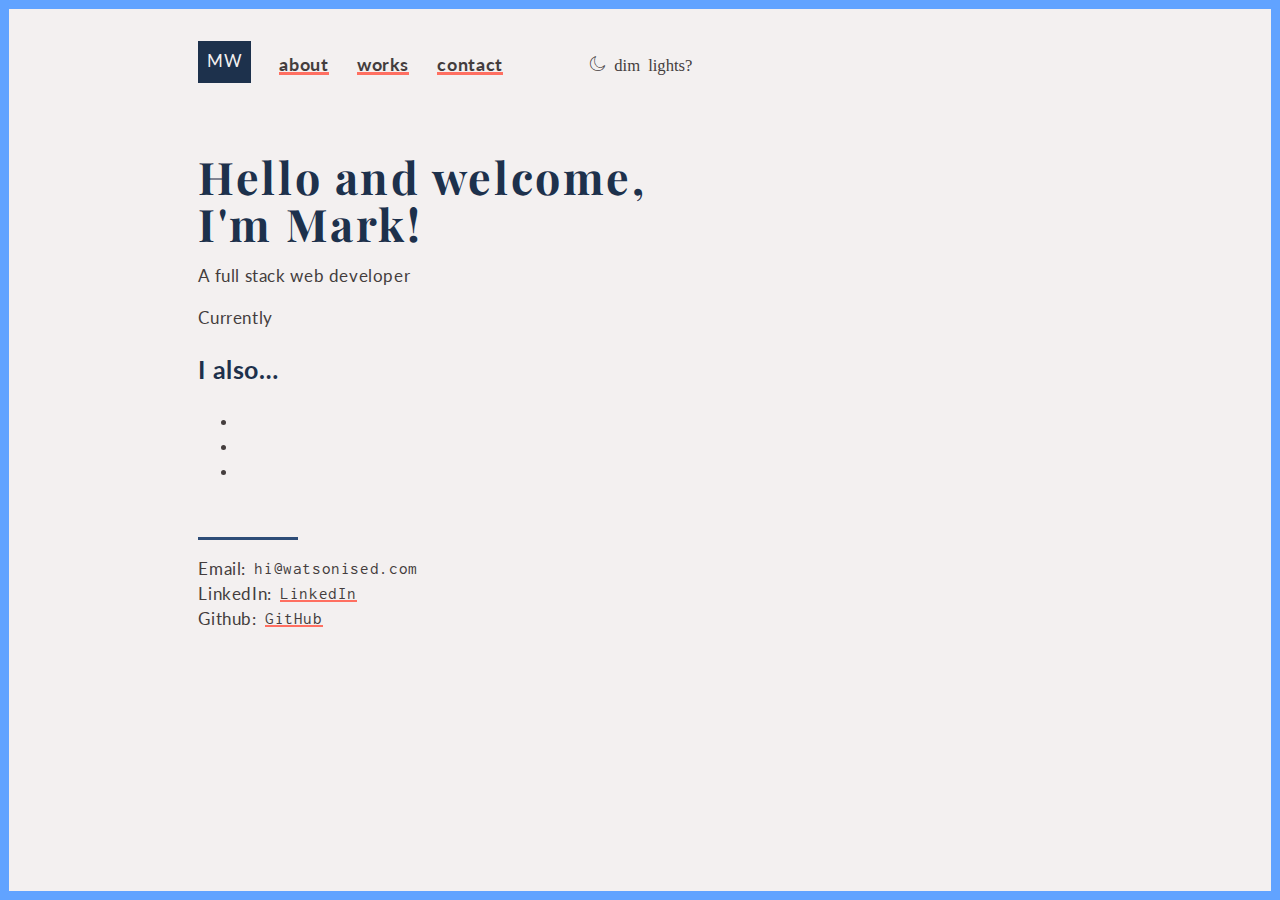
==== index.html @ 52a0a373 "The codebase files for this project, has the framework of what I want to do but there is a lot of wo" ====
<!DOCTYPE html>
<html class="no-js" lang="en-US">
  <head>
    <meta charset="UTF-8" />
    <meta name="viewport" content="width=device-width, initial-scale=1.0" />
    <meta http-equiv="X-UA-Compatible" content="IE=edge">

    <title>Mark Watson | Full Stack Developer | Sydney Australia</title>

    <link rel="preconnect" href="https://fonts.googleapis.com">
    <link rel="preconnect" href="https://fonts.gstatic.com" crossorigin>
    <link href="https://fonts.googleapis.com/css2?family=Inconsolata:wght@700&family=Lato:wght@400;700&family=Playfair+Display:wght@700&display=swap" rel="stylesheet">

    <link rel="stylesheet" type="text/css" media="screen" href="./css/style.css?ver=1.2" />
  </head>

  <body class="l-body">
    <div class="l-wrapper">
      <header class="b-site-header">
        <span class="b-site-logo">MW</span>
        <nav class="b-site-nav">
          <a class="b-site-nav__link" href="./index.html">About</a>
          <a class="b-site-nav__link" href="./works.html">Works</a>
          <a class="b-site-nav__link" href="./contact.html">Contact</a>

          <button class="b-site--theme-control b-icon icon-sun" id="theme-control">
            <span class="b-site--theme-text">dim lights?</span>
          </button>
          
        </nav>
      </header>
      
      <main role="main" class="l-main b-page">
    
        <section class="b-intro">
          <h1 class="b-intro__greeting">Hello and welcome,<br /> I&#39;m Mark!</h1>
          <p>A full stack web developer </p>
          <p>Currently </p>
    
          <h2 id="i-m-also">I also…</h2>
    
          <ul>
          <li> </li>
          <li> </li>
          <li> </li>
          </ul>
            
        </section>
      </main>

      <footer class="b-site-footer" id="contact">
    
        <dl class="b-social">
          <div class="b-social__container">
            <dt class="b-social__type">Email:</dt>
            <dd class="b-social__handle">hi@watsonised.com</dd>
          </div>
          <div class="b-social__container">
            <dt class="b-social__type">LinkedIn:</dt>
            <dd class="b-social__handle"><a href="https://www.linkedin.com/in/mark-watsonised/">LinkedIn</a></dd>
          </div>
          <div class="b-social__container">
            <dt class="b-social__type">Github:</dt>
            <dd class="b-social__handle"><a href="https://github.com/Mark33Mark">GitHub</a></dd>
          </div>
        </dl>
      </footer>
    </div>
    
  </body>
  <script type="text/javascript" src="./js/main.js?ver=1.1"></script>
  
</html>
---- css/style.css ----
@import url("icomoon/iconfonts.css");

:root {
  --bg: #f3f0f0;
  --brand-color: #ff6f61;
  --brand-complement: #2d4c77;
  --header-color: #1d314c;
  --body-color: #443d3d;
  --link-color: #ff6f61;
  --link-hover: #61a3ff;
  --link-teal: #2e747a;
  --link-teal-hover: var(--brand-complement);
  --code-bg: #e5dfde;
  --code-color: #2e747a;
}

.t-dark {
  --bg: #211e1e;
  --header-color: #dad0cf;
  --body-color: #cdc0bf;
  --link-hover: #57dbe6;
  --link-teal: #4dc0cb;
  --link-teal-hover: #61a3ff;
  --code-bg: #cdc0bf;
  --code-color: var(--brand-complement);
}

/* ===================================================================================
   == sanitize.css v7.0.3 | CC0 License | github.com/csstools/sanitize.css =========== 
   =================================================================================== */

/**
 * 1. Add border box sizing in all browsers (opinionated).
 * 2. Backgrounds do not repeat by default (opinionated).
 */

*,
::before,
::after {
  box-sizing: border-box; /* 1 */
  background-repeat: no-repeat; /* 2 */
}

/**
 * 1. Add text decoration inheritance in all browsers (opinionated).
 * 2. Add vertical alignment inheritance in all browsers (opinionated).
 */

::before,
::after {
  text-decoration: inherit; /* 1 */
  vertical-align: inherit; /* 2 */
}

/**
 * 1. Use the default cursor in all browsers (opinionated).
 * 2. Change the line height in all browsers (opinionated).
 * 3. Breaks words to prevent overflow in all browsers (opinionated).
 * 4. Use a 4-space tab width in all browsers (opinionated).
 * 5. Remove the grey highlight on links in iOS (opinionated).
 * 6. Prevent adjustments of font size after orientation changes in iOS.
 */

:where(:root) {
  cursor: default; /* 1 */
  line-height: 1.5; /* 2 */
  overflow-wrap: break-word; /* 3 */
  -moz-tab-size: 4; /* 4 */
  tab-size: 4; /* 4 */
  -webkit-tap-highlight-color: transparent; /* 5 */
  -webkit-text-size-adjust: 100%; /* 6 */
  text-size-adjust: 100%; /* 6 */
}

/* Sections
 * ========================================================================== */

/**
 * Remove the margin in all browsers (opinionated).
 */

:where(body) {
  margin: 0;
}

/**
 * Correct the font size and margin on `h1` elements within `section` and
 * `article` contexts in Chrome, Edge, Firefox, and Safari.
 */

:where(h1) {
  font-size: 2em;
  margin: 0.67em 0;
}

/* Grouping content
 * ========================================================================== */

/**
 * Remove the margin on nested lists in Chrome, Edge, and Safari.
 */

:where(dl, ol, ul) :where(dl, ol, ul) {
  margin: 0;
}

/**
 * 1. Correct the inheritance of border color in Firefox.
 * 2. Add the correct box sizing in Firefox.
 */

:where(hr) {
  color: inherit; /* 1 */
  height: 0; /* 2 */
}

/**
 * Remove the list style on navigation lists in all browsers (opinionated).
 */

:where(nav) :where(ol, ul) {
  list-style-type: none;
  padding: 0;
}

/**
 * Prevent VoiceOver from ignoring list semantics in Safari (opinionated).
 */

:where(nav li)::before {
  content: "\200B";
  float: left;
}

/**
 * 1. Correct the inheritance and scaling of font size in all browsers.
 * 2. Correct the odd `em` font sizing in all browsers.
 * 3. Prevent overflow of the container in all browsers (opinionated).
 */

:where(pre) {
  font-family: monospace, monospace; /* 1 */
  font-size: 1em; /* 2 */
  overflow: auto; /* 3 */
}

/* Text-level semantics
 * ========================================================================== */

/**
 * Add the correct text decoration in Safari.
 */

:where(abbr[title]) {
  text-decoration: underline;
  text-decoration: underline dotted;
}

/**
 * Add the correct font weight in Chrome, Edge, and Safari.
 */

:where(b, strong) {
  font-weight: bolder;
}

/**
 * 1. Correct the inheritance and scaling of font size in all browsers.
 * 2. Correct the odd `em` font sizing in all browsers.
 */

:where(code, kbd, samp) {
  font-family: monospace, monospace; /* 1 */
  font-size: 1em; /* 2 */
}

/**
 * Add the correct font size in all browsers.
 */

:where(small) {
  font-size: 80%;
}

/* Embedded content
 * ========================================================================== */

/*
 * Change the alignment on media elements in all browsers (opinionated).
 */

:where(audio, canvas, iframe, img, svg, video) {
  vertical-align: middle;
}

/**
 * Remove the border on iframes in all browsers (opinionated).
 */

:where(iframe) {
  border-style: none;
}

/**
 * Change the fill color to match the text color in all browsers (opinionated).
 */

:where(svg:not([fill])) {
  fill: currentColor;
}

/* Tabular data
 * ========================================================================== */

/**
 * 1. Collapse border spacing in all browsers (opinionated).
 * 2. Correct table border color in Chrome, Edge, and Safari.
 * 3. Remove text indentation from table contents in Chrome, Edge, and Safari.
 */

:where(table) {
  border-collapse: collapse; /* 1 */
  border-color: currentColor; /* 2 */
  text-indent: 0; /* 3 */
}

/* Forms
 * ========================================================================== */

/**
 * Remove the margin on controls in Safari.
 */

:where(button, input, select) {
  margin: 0;
}

/**
 * Correct the inability to style buttons in iOS and Safari.
 */

:where(button, [type="button" i], [type="reset" i], [type="submit" i]) {
  -webkit-appearance: button;
}

/**
 * Change the inconsistent appearance in all browsers (opinionated).
 */

:where(fieldset) {
  border: 1px solid #a0a0a0;
}

/**
 * Add the correct vertical alignment in Chrome, Edge, and Firefox.
 */

:where(progress) {
  vertical-align: baseline;
}

/**
 * 1. Remove the margin in Firefox and Safari.
 * 3. Change the resize direction in all browsers (opinionated).
 */

:where(textarea) {
  margin: 0; /* 1 */
  resize: vertical; /* 3 */
}

/**
 * 1. Correct the odd appearance in Chrome, Edge, and Safari.
 * 2. Correct the outline style in Safari.
 */

:where([type="search" i]) {
  -webkit-appearance: textfield; /* 1 */
  outline-offset: -2px; /* 2 */
}

/**
 * Correct the cursor style of increment and decrement buttons in Safari.
 */

::-webkit-inner-spin-button,
::-webkit-outer-spin-button {
  height: auto;
}

/**
 * Correct the text style of placeholders in Chrome, Edge, and Safari.
 */

::-webkit-input-placeholder {
  color: inherit;
  opacity: 0.54;
}

/**
 * Remove the inner padding in Chrome, Edge, and Safari on macOS.
 */

::-webkit-search-decoration {
  -webkit-appearance: none;
}

/**
 * 1. Correct the inability to style upload buttons in iOS and Safari.
 * 2. Change font properties to `inherit` in Safari.
 */

::-webkit-file-upload-button {
  -webkit-appearance: button; /* 1 */
  font: inherit; /* 2 */
}

/* Interactive
 * ========================================================================== */

/*
 * Add the correct styles in Safari.
 */

:where(dialog) {
  background-color: white;
  border: solid;
  color: black;
  height: -moz-fit-content;
  height: fit-content;
  left: 0;
  margin: auto;
  padding: 1em;
  position: absolute;
  right: 0;
  width: -moz-fit-content;
  width: fit-content;
}

:where(dialog:not([open])) {
  display: none;
}

/*
 * Add the correct display in Safari.
 */

:where(details > summary:first-of-type) {
  display: list-item;
}

/* Accessibility
 * ========================================================================== */

/**
 * Change the cursor on busy elements in all browsers (opinionated).
 */

:where([aria-busy="true" i]) {
  cursor: progress;
}

/*
 * Change the cursor on disabled, not-editable, or otherwise
 * inoperable elements in all browsers (opinionated).
 */

:where([aria-disabled="true" i], [disabled]) {
  cursor: not-allowed;
}

/*
 * Change the display on visually hidden accessible elements
 * in all browsers (opinionated).
 */

:where([aria-hidden="false" i][hidden]) {
  display: initial;
}

:where([aria-hidden="false" i][hidden]:not(:focus)) {
  clip: rect(0, 0, 0, 0);
  position: absolute;
}


/* =================================================================================== */

@media (min-width: 720px) {
  html {
    font-size: 1em;
  }

}

body {
  font-family: 'Lato', sans-serif;
  font-size: 1.3em;
  letter-spacing: 0.037em;
  color: var(--body-color);
}

h1 {
  font-family: 'Playfair Display', serif;
}

h2 {
  font-family:'Lato', sans-serif;
}

h1,
h2 {
  color: var(--header-color);
}

strong {
  font-weight: 700;
}

code {
  padding: 0.1em 0.25em;
  border-radius: 5px;
  background-color: var(--code-bg);
  color: var(--code-color);
}

a {
  text-decoration: none;
  background-image: linear-gradient(#faf9f8 50%, #ff6f61 50%);
  background-image: linear-gradient(var(--bg) 50%, var(--link-color) 50%);
  background-repeat: repeat-x;
  background-position: right bottom -0.8px;
  background-size: 25% 25%;
  color: inherit;
  position: relative;
}

a:before {
  content: "";
  display: block;
  width: 100%;
  height: 4px;
  background-color: var(--link-hover);
  position: absolute;
  left: 0;
  bottom: -0.5px;
  transform-origin: left;
  transform: scale(0);
  transition: transform 0.2s linear;
}

a:hover:before,
a:focus:before {
  transform: scale(1);
}

main a,
footer a {
  background-position: right bottom -0.85px;
}

dd a {
  background-position: 0 1.05rem;
}

.link-teal {
  background-image: linear-gradient(#faf9f8 50%, #40a0a9 50%);
  background-image: linear-gradient(var(--bg) 50%, var(--link-teal) 50%);
  color: var(--link-teal);
  font-weight: 700;
}

.link-teal:before {
  background-color: var(--link-teal-hover);
}

.l-body {
  height: 100%;
  min-height: 100vh;
  border: 0.75rem solid var(--link-hover);
  position: relative;
}

.l-wrapper {
  margin: 2.5rem auto 7rem;
  width: 85%;
}

@media (min-width: 514px) {
  .l-wrapper {
    margin: 2.5rem auto;
  }

}

@media (min-width: 1024px) {
  .l-wrapper {
    width: 70%;
  }

}

.l-main {
  margin: 10% 0;
  max-width: 1024px;
}

@media (min-width: 720px) {
  .l-main {
    margin: 8% 0 6%;
  }

}

.l-grid {
  display: grid;
}

.l-grid--two {
  grid-template-columns: repeat(auto-fit, minmax(320px, 1fr));
  grid-gap: 3rem;
}

.b-site-header {
  display: flex;
  align-items: flex-end;
}

.b-site-logo {
  display: block;
  background: var(--header-color);
  color: var(--bg);
  padding: 0.5em;
  letter-spacing: 1px;
  margin-right: 1em;
}

.b-site-nav {
  width: 100%;
  position: fixed;
  left: 0;
  bottom: 0;
  padding: 1em;
  background: var(--bg);
  z-index: 1;
  display: flex;
  flex-flow: row nowrap;
  justify-content: space-around;
  box-shadow: 0 -1px 10px 3px rgba(68, 61, 61, 0.3);
}

@media (min-width: 527px) {
  .b-site-nav {
    width: auto;
    position: static;
    display: block;
    margin-left: 0;
    margin-bottom: 0.25em;
    padding: 0;
    background: 0 0;
    box-shadow: none;
  }

}

.b-site-nav__link {
  margin: 0 0.65em;
  text-transform: lowercase;
  font-weight: 700;
  font-size: 1.1em;
}

@media (max-width: 526px) {
  .b-site-nav__link {
    background-image: none;
    color: var(--link-teal);
  }
}

.b-site--theme-control {
  border: none;
  background: 0 0;
  font-size: 1.3rem;
  text-transform: lowercase;
  color: var(--body-color);
  cursor: pointer;
}

.b-site--theme-text {
  display: none;
}

@media (min-width: 526px) {
  .b-site--theme-text {
    display: inline;
  }
}

.b-icon {
  margin-left: 5rem;
  fill: var(--body-color);
}

.b-intro__greeting {
  margin-bottom: 0.35rem;
  font-size: 3.5rem;
  line-height: 1.05;
  letter-spacing: 0.2rem;
}

.b-work__header {
  line-height: 1.05;
}

.b-work__title {
  margin: 0.67em 0 0.1em;
  font-family: 'Playfair Display', serif;
  font-size: 2.75em;
  letter-spacing: 0.01em;
}

@media (min-width: 527px) {
  .b-work__title {
    font-size: 3em;
  }

}

.b-work__footer {
  text-align: right;
}

.b-form {
  width: 90%;
  margin-bottom: 3rem;
  text-align: right;
}

.b-field {
  margin-bottom: 1em;
  text-align: left;
}

.b-field__label {
  display: block;
  margin-bottom: 0.25em;
  color: var(--link-teal);
  font-weight: 700;
}

.b-field__input {
  width: 100%;
  padding: 0.25rem 0.5rem;
  font-size: 1.2rem;
  background: var(--code-bg);
  color: #443d3d;
  border: none;
  border-bottom: 1px solid var(--link-teal);
  transition: all 0.2s ease-in;
}

.b-field__input:focus {
  background: var(--bg);
  border: 1px solid var(--brand-color);
  color: var(--body-color);
}

.b-form__submit {
  padding: 0.35em 0.75em;
  border: none;
  background-color: var(--link-teal);
  color: var(--bg);
}

.b-site-footer:before {
  content: "";
  display: block;
  width: 100px;
  height: 3px;
  background-color: var(--brand-complement);
}

.b-social__container {
  display: flex;
}

.b-social__type {
  margin-right: 0.5em;
}

.b-social__handle {
  margin: 0;
  font-family: 'Inconsolata', monospace;
}

.b-tags-list {
  list-style-type: none;
  padding: 0;
  margin-top: 0;
  color: var(--brand-color);
  font-family: 'Inconsolata', monospace;
}

.b-tag {
  display: inline-block;
  margin-right: 0.25em;
}

.b-tag:before {
  content: "#";
}

.b-page__title {
  margin: 1.25em 0 1em;
  font-family: 'Lato', sans-serif;
  font-size: 1.2em;
  font-weight: 400;
  text-transform: uppercase;
  letter-spacing: 0.073em;
  line-height: 1.05;
  opacity: 0.75;
}

html {
  font-size: 0.8em;
}

body {
  background-color: var(--bg);
  transition: all 0.8s ease-out;
}

textarea {
  font-family: 'Lato', sans-serif;
}

/* --------------------------------------------------------------- 
 * loader animation - (_layout.scss)
 * --------------------------------------------------------------- */
 .submit-loader {
	margin: 1.2rem auto 3rem;
	width: 70px;
	text-align: center;
	-webkit-transform: translateX(0.45rem);
	-ms-transform: translateX(0.45rem);
	transform: translateX(0.45rem);
}

.submit-loader > div {
	width: .6rem;
	height: .6rem;
	background-color: #FFFFFF;
	border-radius: 100%;
	display: inline-block;
	margin-right: .9rem;
	-webkit-animation: sk-bouncedelay 1.4s infinite ease-in-out both;
	animation: sk-bouncedelay 1.4s infinite ease-in-out both;
}

.submit-loader .bounce1 {
	-webkit-animation-delay: -0.32s;
	animation-delay: -0.32s;
}

.submit-loader .bounce2 {
	-webkit-animation-delay: -0.16s;
	animation-delay: -0.16s;
}

@-webkit-keyframes sk-bouncedelay {
	0%,
	80%,
	100% {
		-webkit-transform: scale(0);
		-ms-transform: scale(0);
		transform: scale(0);
	}

	40% {
		-webkit-transform: scale(1);
		-ms-transform: scale(1);
		transform: scale(1);
	}

}

@keyframes sk-bouncedelay {
	0%,
	80%,
	100% {
		-webkit-transform: scale(0);
		-ms-transform: scale(0);
		transform: scale(0);
	}

	40% {
		-webkit-transform: scale(1);
		-ms-transform: scale(1);
		transform: scale(1);
	}

}
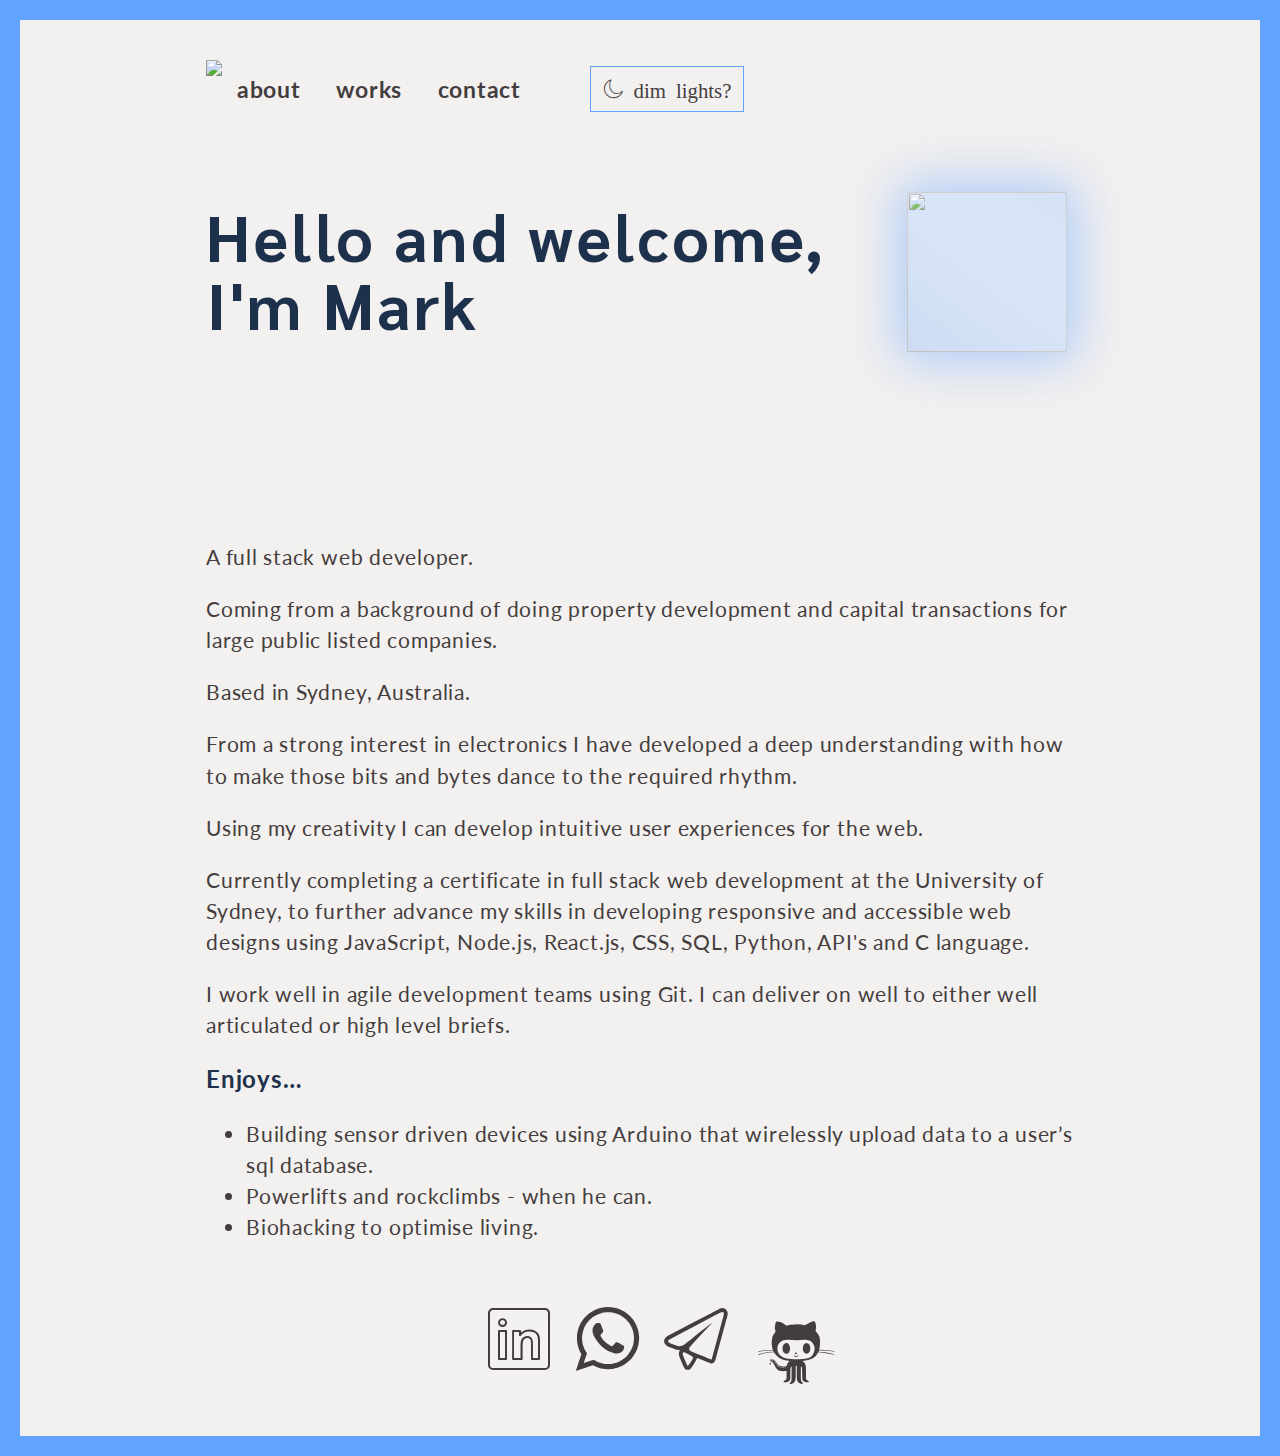
==== commit 47101dcf: "Merge pull request #8 from Mark33Mark/test-1st" ====
--- a/index.html
+++ b/index.html
@@ -3,21 +3,51 @@
   <head>
     <meta charset="UTF-8" />
     <meta name="viewport" content="width=device-width, initial-scale=1.0" />
-    <meta http-equiv="X-UA-Compatible" content="IE=edge">
+    <meta http-equiv="X-UA-Compatible" content="IE=edge" />
 
     <title>Mark Watson | Full Stack Developer | Sydney Australia</title>
 
-    <link rel="preconnect" href="https://fonts.googleapis.com">
-    <link rel="preconnect" href="https://fonts.gstatic.com" crossorigin>
-    <link href="https://fonts.googleapis.com/css2?family=Inconsolata:wght@700&family=Lato:wght@400;700&family=Playfair+Display:wght@700&display=swap" rel="stylesheet">
+    <!--- basic page needs and meta to boost SEO
+    ================================================== -->
+    <meta charset="utf-8">
+		<title>Mark Watson | Watsonised | developer</title>
+		<meta name="description" content="Mark Watson - developer and creator in the digital realm - web and devices" />  
+		<meta name="author" content="Mark Watson" />
+		<meta name="KEYWORDS" content="front end web developer, front-end web developer, full stack developer, 
+                                    social media, graphic design, analysis, database, 
+                                    e-commerce, website, web design, web designer, grahic design  
+                                    ui designer, ux designer, ui, ux, 
+                                    curriculum vitae web developer, resume web developer" />
 
-    <link rel="stylesheet" type="text/css" media="screen" href="./css/style.css?ver=1.2" />
+    <!-- Open Graph data
+    ================================================== -->
+    <meta property="og:title" content="Mark Watson" />
+    <meta property="og:type" content="website" />
+    <meta property="og:image" content="https://www.watsonised.com/content/SVG_MarkWatson.svg" />
+    <meta property="og:image:width" content="150" />
+    <meta property="og:image:height" content="150" />
+    <meta property="og:site_name" content="Mark Watson web developer"/>
+    <meta property="og:description" content="Mark Watson is a creative and talented computer programmer and web developer." />
+
+    <!-- fonts
+    ================================================== -->  
+    <link rel="preconnect" href="https://fonts.googleapis.com" />
+    <link rel="preconnect" href="https://fonts.gstatic.com" crossorigin />
+    <link href="https://fonts.googleapis.com/css2?family=Inconsolata:wght@700&family=Lato:wght@400;700&family=Sarabun:wght@700&display=swap" 
+          rel="stylesheet" />
+
+    <link rel="shortcut icon" href="img/favicon.ico?ver=1.0" type="image/x-icon" />
+
+    <!-- CSS
+    ================================================== -->  
+    <link rel="stylesheet" type="text/css" media="screen" href="./css/style.css?ver=1.3" />
+
   </head>
 
-  <body class="l-body">
+  <body class="l-body"  onmousemove="handleMouseMove(event)" onmouseout="clearCoOrdinates()">
     <div class="l-wrapper">
       <header class="b-site-header">
-        <span class="b-site-logo">MW</span>
+        <a class="b-logo" href="doc/resume_MarkWatson.pdf" target="_blank"><img src="img/Logo.svg" /></a>
         <nav class="b-site-nav">
           <a class="b-site-nav__link" href="./index.html">About</a>
           <a class="b-site-nav__link" href="./works.html">Works</a>
@@ -33,43 +63,74 @@
       <main role="main" class="l-main b-page">
     
         <section class="b-intro">
-          <h1 class="b-intro__greeting">Hello and welcome,<br /> I&#39;m Mark!</h1>
-          <p>A full stack web developer </p>
-          <p>Currently </p>
-    
-          <h2 id="i-m-also">I also…</h2>
+
+          <h1 class="b-intro__greeting">Hello and welcome,<br /> I&#39;m Mark</h1>
+
+          <div class="mouse-movement" >
+            <div class="perspective-container">
+              <div id ="movable" class="card"><img src = "./img/myPortrait.png"></div>
+            </div>
+          </div>
+
+        </section>
+
+        <div id="b-quote-me"></div>
+
+          <p> A full stack web developer.
+          <p> Coming from a background of doing property development and capital transactions for large public listed companies.</p> 
+          <p> Based in Sydney, Australia.</p>
+          <p> From a strong interest in electronics I have developed a deep understanding with how to make those bits and bytes 
+              dance to the required rhythm.</p>
+          <p> Using my creativity I can develop intuitive user experiences for the web.</p>  
+          <p> Currently completing a certificate in full stack web development at the University of Sydney, 
+              to further advance my skills in developing responsive and accessible web designs using JavaScript, 
+              Node.js, React.js, CSS, SQL, Python, API's and C language.</p>
+          <p> I work well in agile development teams using Git.  I can deliver on well to either well articulated or high level briefs. </p>
+            
+          <h2 id="i-m-also">Enjoys…</h2>
     
           <ul>
-          <li> </li>
-          <li> </li>
-          <li> </li>
+            <li>Building sensor driven devices using Arduino that wirelessly upload data to a user’s sql database. </li>
+            <li>Powerlifts and rockclimbs - when he can.</li>
+            <li>Biohacking to optimise living.</li>
           </ul>
             
-        </section>
+
       </main>
 
-      <footer class="b-site-footer" id="contact">
-    
-        <dl class="b-social">
-          <div class="b-social__container">
-            <dt class="b-social__type">Email:</dt>
-            <dd class="b-social__handle">hi@watsonised.com</dd>
-          </div>
-          <div class="b-social__container">
-            <dt class="b-social__type">LinkedIn:</dt>
-            <dd class="b-social__handle"><a href="https://www.linkedin.com/in/mark-watsonised/">LinkedIn</a></dd>
-          </div>
-          <div class="b-social__container">
-            <dt class="b-social__type">Github:</dt>
-            <dd class="b-social__handle"><a href="https://github.com/Mark33Mark">GitHub</a></dd>
-          </div>
-        </dl>
-      </footer>
+      <section class="b-social__container">
+        <address class="b-social-network" itemscope itemtype="http://schema.org/LocalBusiness"> 
+            <a href="tel:+61448488884">
+              <div class="b-contact-icons icon-mobile-phone"></div>
+            </a>
+
+          <a  href="mailto:hi@watsonised.com?subject=Sending%20you%20this%20email%20from%20your%20website&body=Hi%20Mark,%20I'm%20emailing%20you%20from%20your%20website." 
+              aria-label="send me an email by selecting this icon">
+            <div class="b-contact-icons icon-SVG_Envelope_tight" style="font-size: 3rem;"></div>
+          </a>
+              
+          <a href="https://www.linkedin.com/in/mark-watsonised/" target="_blank" aria-label="have a look at my LinkedIn message and contact me by selecting this icon">
+            <div class="b-contact-icons icon-SVG_Linkedin"></div>
+          </a>
+            
+          <a  href="https://wa.me/61448488884?text=Hi%20Mark,%0DI%20found%20you%20via%20your%20website%20and%20was%20wondering%0D" 
+              target="_blank" aria-label="send me a whatsapp message by selecting this icon">
+            <div class="b-contact-icons icon-SVG_Whatsapp"></div>
+          </a>  <!--https://faq.whatsapp.com/general/chats/how-to-use-click-to-chat-->
+
+          <a href="https://t.me/watsonised" target="_blank" aria-label="send me a Telegram message by selecting this icon">
+            <div class="b-contact-icons icon-SVG_PaperPlane"></div>
+          </a>
+
+          <a href="https://github.com/Mark33Mark" target="_blank" aria-label="have a look at my Github repository by selecting this icon">
+            <div class="b-contact-icons icon-SVG_Github" style="font-size: 5.5rem;"></div>
+          </a> 
+        </address>
+      </section>
     </div>
     
+    <script type="text/javascript" src="./js/main.js?ver=1.1"></script>
   </body>
-  <script type="text/javascript" src="./js/main.js?ver=1.1"></script>
-  
 </html>
 
 
--- a/css/style.css
+++ b/css/style.css
@@ -4,26 +4,27 @@
 :root {
   --bg: #f3f0f0;
   --brand-color: #ff6f61;
-  --brand-complement: #2d4c77;
   --header-color: #1d314c;
   --body-color: #443d3d;
-  --link-color: #ff6f61;
-  --link-hover: #61a3ff;
+  --royal-blue: #61a3ff;
   --link-teal: #2e747a;
   --link-teal-hover: var(--brand-complement);
   --code-bg: #e5dfde;
   --code-color: #2e747a;
+  --royal-blue: #61a3ff;
+  --button-hover: #e5dfde;
 }
 
 .t-dark {
   --bg: #211e1e;
   --header-color: #dad0cf;
   --body-color: #cdc0bf;
-  --link-hover: #57dbe6;
   --link-teal: #4dc0cb;
   --link-teal-hover: #61a3ff;
   --code-bg: #cdc0bf;
   --code-color: var(--brand-complement);
+  --royal-blue: #7ce8f1;
+  --button-hover: #443d3d;
 }
 
 /* ===================================================================================
@@ -172,7 +173,7 @@
 
 :where(code, kbd, samp) {
   font-family: monospace, monospace; /* 1 */
-  font-size: 1em; /* 2 */
+  font-size: 1.4rem; /* 2 */
 }
 
 /**
@@ -384,14 +385,13 @@
   position: absolute;
 }
 
-
-/* =================================================================================== */
-
-@media (min-width: 720px) {
-  html {
-    font-size: 1em;
-  }
-
+/* 
+ * ================================================================================ 
+ *  Page configuration
+ * ================================================================================ */
+
+ html {
+  font-size: 0.8em;
 }
 
 body {
@@ -399,10 +399,22 @@
   font-size: 1.3em;
   letter-spacing: 0.037em;
   color: var(--body-color);
+  background-color: var(--bg);
+  transition: all 0.8s ease-out;
+}
+
+textarea {
+  font-family: 'Lato', sans-serif;
+}
+
+blockquote{
+  margin: 0;
+  font-style: italic;
+  font-size: 1rem;
 }
 
 h1 {
-  font-family: 'Playfair Display', serif;
+  font-family: 'Sarabun', sans-serif;
 }
 
 h2 {
@@ -427,8 +439,6 @@
 
 a {
   text-decoration: none;
-  background-image: linear-gradient(#faf9f8 50%, #ff6f61 50%);
-  background-image: linear-gradient(var(--bg) 50%, var(--link-color) 50%);
   background-repeat: repeat-x;
   background-position: right bottom -0.8px;
   background-size: 25% 25%;
@@ -440,11 +450,11 @@
   content: "";
   display: block;
   width: 100%;
-  height: 4px;
-  background-color: var(--link-hover);
+  height: 0.5rem;
+  background-color: var(--royal-blue);
   position: absolute;
   left: 0;
-  bottom: -0.5px;
+  bottom: -0.5rem;
   transform-origin: left;
   transform: scale(0);
   transition: transform 0.2s linear;
@@ -475,65 +485,18 @@
   background-color: var(--link-teal-hover);
 }
 
-.l-body {
-  height: 100%;
-  min-height: 100vh;
-  border: 0.75rem solid var(--link-hover);
-  position: relative;
-}
-
-.l-wrapper {
-  margin: 2.5rem auto 7rem;
-  width: 85%;
-}
-
-@media (min-width: 514px) {
-  .l-wrapper {
-    margin: 2.5rem auto;
-  }
-
-}
-
-@media (min-width: 1024px) {
-  .l-wrapper {
-    width: 70%;
-  }
-
-}
-
-.l-main {
-  margin: 10% 0;
-  max-width: 1024px;
-}
-
-@media (min-width: 720px) {
-  .l-main {
-    margin: 8% 0 6%;
-  }
-
-}
-
-.l-grid {
-  display: grid;
-}
-
-.l-grid--two {
-  grid-template-columns: repeat(auto-fit, minmax(320px, 1fr));
-  grid-gap: 3rem;
-}
+/* 
+ * ================================================================================ 
+ *  Nav Bar
+ * ================================================================================ */
 
 .b-site-header {
   display: flex;
-  align-items: flex-end;
-}
-
-.b-site-logo {
-  display: block;
-  background: var(--header-color);
-  color: var(--bg);
-  padding: 0.5em;
-  letter-spacing: 1px;
-  margin-right: 1em;
+  align-items: center;
+}
+
+.contact-header, .works-header{
+  margin-bottom: 3rem;
 }
 
 .b-site-nav {
@@ -541,16 +504,455 @@
   position: fixed;
   left: 0;
   bottom: 0;
-  padding: 1em;
+  padding: 0.75rem;
   background: var(--bg);
   z-index: 1;
   display: flex;
   flex-flow: row nowrap;
+  align-items: center;
   justify-content: space-around;
   box-shadow: 0 -1px 10px 3px rgba(68, 61, 61, 0.3);
 }
 
-@media (min-width: 527px) {
+.b-site--theme-control {
+  border: 0.1rem solid var(--royal-blue);
+  padding: 0.75rem;
+  background: 0 0;
+  font-size: 1.3rem;
+  text-transform: lowercase;
+  color: var(--body-color);
+  cursor: pointer;
+}
+
+.b-site--theme-control:hover{
+  background-color: var(--royal-blue);
+  color: var(--button-hover);
+}
+
+.b-site--theme-text {
+  display: none;
+}
+
+.b-icon {
+  flex: 0 1 10%;
+  margin-left: 3rem;
+  fill: var(--body-color);
+}
+
+.b-site-nav__link {
+  margin: 0 0.65em;
+  text-transform: lowercase;
+  font-weight: 700;
+  font-size: 1.1em;
+}
+
+.b-logo img{
+  display: block;
+  width: auto;
+  height: 10vh;
+}
+
+/* 
+ * ================================================================================ 
+ *  Base settings
+ * ================================================================================ */
+
+.hide-me{
+  display: none;
+}
+
+.animate-fading {
+  animation: fading 10s infinite;
+}
+
+@keyframes fading {
+  0% {
+    opacity: 0;
+  }
+  50% {
+    opacity: 1;
+  }
+  100% {
+    opacity: 0;
+  }
+}
+
+#b-quote-me{
+  height: 7.5rem;
+}
+
+.b-vertical-centre{
+  margin: 0;
+  position: relative;
+  top: 50%;
+  -ms-transform: translateY(-50%);
+  transform: translateY(-50%);
+}
+
+.b-intro{
+  display: flex;
+  align-items: center;
+  justify-content: space-evenly;
+  margin-bottom: 3rem;
+} 
+
+.b-intro__greeting {
+  flex: 0 1 300%;
+  margin: 0;
+  font-size: 2.2rem;
+}
+
+.b-work__header {
+  line-height: 1.05;
+}
+
+.b-work__title {
+  margin: 2rem 0 1rem 0;
+  font-family: 'Sarabun', sans-serif;
+  font-size: 2.75em;
+  letter-spacing: 0.01em;
+}
+
+.b-work__footer {
+  text-align: right;
+}
+
+.b-form {
+  width: 100%;
+  margin-bottom: 2rem;
+  text-align: right;
+}
+
+.b-field {
+  margin-bottom: 1.2rem;
+  text-align: left;
+}
+
+.b-field__label {
+  display: block;
+  margin-bottom: 0.25em;
+  color: var(--link-teal);
+  font-weight: 700;
+}
+
+.b-field__input {
+  width: 100%;
+  padding: 0.5rem 0.5rem;
+  font-size: 1.2rem;
+  background: var(--code-bg);
+  color: #443d3d;
+  border: none;
+  border-bottom: 1px solid var(--link-teal);
+  transition: all 0.2s ease-in;
+}
+
+.b-field__input:focus {
+  background: var(--bg);
+  border: 1px solid var(--brand-color);
+  color: var(--body-color);
+}
+
+.b-form__submit {
+  padding: 0.75rem 1.2rem;
+  border: 0.25rem solid var(--royal-blue);
+  background-color: var(--button-hover);
+  color: var(--royal-blue);
+}
+
+.b-form__submit:hover {
+  padding: 0.75rem 1.2rem;
+  border: 0.25rem solid var(--royal-blue);
+  background-color: var(--royal-blue);
+  color: var(--button-hover);
+}
+
+.b-social-network {
+  display: flex;
+  justify-content: center;
+  flex-wrap: wrap;
+  margin-top: 4rem;
+}
+
+.b-social__type {
+  margin-right: 0.5em;
+}
+
+.b-social__handle {
+  margin: 0;
+  font-family: 'Inconsolata', monospace;
+}
+
+.b-tags-list {
+  list-style-type: none;
+  padding: 0;
+  margin-top: 0;
+  color: var(--brand-color);
+  font-family: 'Inconsolata', monospace;
+}
+
+.b-tag {
+  display: inline-block;
+  margin-right: 1rem;
+}
+
+.b-contact-icons{
+  display: inline-block;
+  margin: 0 0.75rem;
+  font-size: 4rem;
+}
+
+.b-tag:before {
+  content: "#";
+}
+
+.b-page__title {
+  margin: 0.5rem 0;
+  font-family: 'Lato', sans-serif;
+  font-size: 1.2em;
+  font-weight: 400;
+  text-transform: uppercase;
+  letter-spacing: 0.073em;
+  line-height: 1.05;
+  opacity: 0.75;
+}
+
+.l-main {
+  margin: 5% 0;
+  max-width: 1024px;
+}
+
+.l-body {
+  height: 100%;
+  min-height: 100vh;
+  border: 0.5rem solid var(--royal-blue);
+  position: relative;
+}
+
+#i-m-also{
+  font-size: 1.5rem;
+}
+
+.l-grid {
+  display: grid;
+}
+
+.l-grid--two {
+  grid-template-columns: repeat(auto-fit, minmax(20rem, 1fr));
+  grid-gap: 1rem;
+}
+
+.l-wrapper {
+  margin: 2.5rem auto 7rem;
+  width: 85%;
+}
+
+.my-mobile-number{
+  font-size: 1rem;
+}
+
+
+/* --------------------------------------------------------------- 
+ * Mouse effect animation
+ * https://www.creativebloq.com/inspiration/css-animation-examples 
+ * --------------------------------------------------------------- */
+
+.mouse-movement {
+  display: flex;
+  align-items: center;
+  justify-content: center;
+  height: 10rem;
+  width: 100%;
+}
+
+.perspective-container {
+  perspective: 800px;
+}
+
+.card {
+  background-color: rgba(100, 165, 255, 0.265);
+  box-shadow: 0 0 3rem 0.5rem rgba(100,165,255,.5);
+  position: relative;
+  height: 10rem;
+  width: 10rem;
+  overflow: hidden; /* contains image sheen to image only */
+  --sheenX: 0;      /* Set in the JavaScript */
+  --sheenY: 0;
+}
+
+.card img{
+  height: 100%;
+  width: 100%;
+}
+
+.card::after {
+  content: "";
+  position: absolute;
+  top: -400px;
+  right: -400px;
+  bottom: -400px;
+  left: -400px;
+  background: linear-gradient(217deg, rgba(255,255,255,0), rgba(255,255,255,0) 35%, rgba(255,255,255,0.25) 45%, rgba(255,255,255,.25) 50%, rgba(255,255,255,0) 60%, rgba(255,255,255,0) 100%);
+  transform: translateX(var(--sheenX)) translateY(var(--sheenY));
+}
+
+/* --------------------------------------------------------------- 
+ * Form loader animation
+ * --------------------------------------------------------------- */
+
+.submit-loader {
+	margin: 1.2rem auto 3rem;
+	width: 70px;
+	text-align: center;
+	-webkit-transform: translateX(0.45rem);
+	-ms-transform: translateX(0.45rem);
+	transform: translateX(0.45rem);
+}
+
+.submit-loader > div {
+	width: .6rem;
+	height: .6rem;
+	background-color: #FFFFFF;
+	border-radius: 100%;
+	display: inline-block;
+	margin-right: .9rem;
+	-webkit-animation: sk-bouncedelay 1.4s infinite ease-in-out both;
+	animation: sk-bouncedelay 1.4s infinite ease-in-out both;
+}
+
+.submit-loader .bounce1 {
+	-webkit-animation-delay: -0.32s;
+	animation-delay: -0.32s;
+}
+
+.submit-loader .bounce2 {
+	-webkit-animation-delay: -0.16s;
+	animation-delay: -0.16s;
+}
+
+@-webkit-keyframes sk-bouncedelay {
+	0%,
+	80%,
+	100% {
+		-webkit-transform: scale(0);
+		-ms-transform: scale(0);
+		transform: scale(0);
+	}
+
+	40% {
+		-webkit-transform: scale(1);
+		-ms-transform: scale(1);
+		transform: scale(1);
+	}
+
+}
+
+@keyframes sk-bouncedelay {
+	0%,
+	80%,
+	100% {
+		-webkit-transform: scale(0);
+		-ms-transform: scale(0);
+		transform: scale(0);
+	}
+
+	40% {
+		-webkit-transform: scale(1);
+		-ms-transform: scale(1);
+		transform: scale(1);
+	}
+}
+
+/* 
+ * ================================================================================ 
+ *  Project Board
+ * ================================================================================ */
+
+.project-board{
+  position:relative;
+  display:flex;
+  flex-wrap:wrap;
+  align-items: center;
+  justify-content: center;
+  margin:0 1rem 0.5rem 1rem;
+  padding:0;
+}
+
+.project-card{
+  flex: 0 1 22%;
+  text-align:center;
+  display:inline-block;
+  list-style:none;
+  position:relative;
+  top:3rem;
+
+  border:solid 0.75rem rgb(215, 215, 215);
+  background:rgb(215, 215, 215);
+  box-shadow:-1rem 1rem 1rem 0.06rem #555;
+  
+  transition:all 0.7s ease;
+  -o-transition:all 0.7s ease;
+  -moz-transition:all 0.7s ease;
+  -webkit-transition:all 0.7s ease;
+}
+
+li:hover{
+  top:0;
+  z-index: 10;
+  cursor:grabbing;
+}
+
+.recipe{
+    transform:rotate(10deg);
+}
+
+.weather{
+    transform:rotate(0deg);
+}
+
+.workday{
+    transform:rotate(-10deg);
+}
+
+.quiz{
+    transform:rotate(20deg);
+}
+
+.picture-card{
+  font-family: 'Dancing Script', cursive;
+  font-size: 2rem;
+  margin: 1rem 0 0 0;
+}
+
+
+/* 
+ * ================================================================================ 
+ *  Media queries
+ * ================================================================================ */
+
+
+@media (min-width: 1024px) {
+  .l-wrapper {
+    width: 70%;
+  }
+
+  .b-form {
+    width: 200%;
+    margin-bottom: 2rem;
+    text-align: right;
+  }
+}
+
+@media (min-width: 720px) {
+  html {
+    font-size: 1em;
+  }
+
+  .l-main {
+    margin: 8% 0 6%;
+  }
+}
+
+@media (min-width: 595px) {
   .b-site-nav {
     width: auto;
     position: static;
@@ -562,13 +964,38 @@
     box-shadow: none;
   }
 
-}
-
-.b-site-nav__link {
-  margin: 0 0.65em;
-  text-transform: lowercase;
-  font-weight: 700;
-  font-size: 1.1em;
+  .card {
+    background-color: rgba(100, 165, 255, 0.278);
+  }
+
+  .b-site--theme-text {
+    display: inline;
+  }
+  
+  .b-work__title {
+    font-size: 3em;
+  }
+
+  .l-body {
+    height: 100%;
+    min-height: 100vh;
+    border: 1.25rem solid var(--royal-blue) !important;
+    position: relative;
+  }
+
+  .b-intro__greeting {
+    flex: 0 1 400%;
+    display: inline-block;
+    margin-left: 0;
+    margin-bottom: 0.35rem;
+    font-size: 4rem;
+    line-height: 1.05;
+    letter-spacing: 0.2rem;
+  }
+
+  .b-logo img{
+    height: 7vh;
+  }
 }
 
 @media (max-width: 526px) {
@@ -578,226 +1005,13 @@
   }
 }
 
-.b-site--theme-control {
-  border: none;
-  background: 0 0;
-  font-size: 1.3rem;
-  text-transform: lowercase;
-  color: var(--body-color);
-  cursor: pointer;
-}
-
-.b-site--theme-text {
-  display: none;
-}
-
-@media (min-width: 526px) {
-  .b-site--theme-text {
-    display: inline;
-  }
-}
-
-.b-icon {
-  margin-left: 5rem;
-  fill: var(--body-color);
-}
-
-.b-intro__greeting {
-  margin-bottom: 0.35rem;
-  font-size: 3.5rem;
-  line-height: 1.05;
-  letter-spacing: 0.2rem;
-}
-
-.b-work__header {
-  line-height: 1.05;
-}
-
-.b-work__title {
-  margin: 0.67em 0 0.1em;
-  font-family: 'Playfair Display', serif;
-  font-size: 2.75em;
-  letter-spacing: 0.01em;
-}
-
-@media (min-width: 527px) {
-  .b-work__title {
-    font-size: 3em;
-  }
-
-}
-
-.b-work__footer {
-  text-align: right;
-}
-
-.b-form {
-  width: 90%;
-  margin-bottom: 3rem;
-  text-align: right;
-}
-
-.b-field {
-  margin-bottom: 1em;
-  text-align: left;
-}
-
-.b-field__label {
-  display: block;
-  margin-bottom: 0.25em;
-  color: var(--link-teal);
-  font-weight: 700;
-}
-
-.b-field__input {
-  width: 100%;
-  padding: 0.25rem 0.5rem;
-  font-size: 1.2rem;
-  background: var(--code-bg);
-  color: #443d3d;
-  border: none;
-  border-bottom: 1px solid var(--link-teal);
-  transition: all 0.2s ease-in;
-}
-
-.b-field__input:focus {
-  background: var(--bg);
-  border: 1px solid var(--brand-color);
-  color: var(--body-color);
-}
-
-.b-form__submit {
-  padding: 0.35em 0.75em;
-  border: none;
-  background-color: var(--link-teal);
-  color: var(--bg);
-}
-
-.b-site-footer:before {
-  content: "";
-  display: block;
-  width: 100px;
-  height: 3px;
-  background-color: var(--brand-complement);
-}
-
-.b-social__container {
-  display: flex;
-}
-
-.b-social__type {
-  margin-right: 0.5em;
-}
-
-.b-social__handle {
-  margin: 0;
-  font-family: 'Inconsolata', monospace;
-}
-
-.b-tags-list {
-  list-style-type: none;
-  padding: 0;
-  margin-top: 0;
-  color: var(--brand-color);
-  font-family: 'Inconsolata', monospace;
-}
-
-.b-tag {
-  display: inline-block;
-  margin-right: 0.25em;
-}
-
-.b-tag:before {
-  content: "#";
-}
-
-.b-page__title {
-  margin: 1.25em 0 1em;
-  font-family: 'Lato', sans-serif;
-  font-size: 1.2em;
-  font-weight: 400;
-  text-transform: uppercase;
-  letter-spacing: 0.073em;
-  line-height: 1.05;
-  opacity: 0.75;
-}
-
-html {
-  font-size: 0.8em;
-}
-
-body {
-  background-color: var(--bg);
-  transition: all 0.8s ease-out;
-}
-
-textarea {
-  font-family: 'Lato', sans-serif;
+
+@media (min-width: 514px) {
+  .l-wrapper {
+    margin: 2.5rem auto;
+  }
 }
 
 /* --------------------------------------------------------------- 
- * loader animation - (_layout.scss)
- * --------------------------------------------------------------- */
- .submit-loader {
-	margin: 1.2rem auto 3rem;
-	width: 70px;
-	text-align: center;
-	-webkit-transform: translateX(0.45rem);
-	-ms-transform: translateX(0.45rem);
-	transform: translateX(0.45rem);
-}
-
-.submit-loader > div {
-	width: .6rem;
-	height: .6rem;
-	background-color: #FFFFFF;
-	border-radius: 100%;
-	display: inline-block;
-	margin-right: .9rem;
-	-webkit-animation: sk-bouncedelay 1.4s infinite ease-in-out both;
-	animation: sk-bouncedelay 1.4s infinite ease-in-out both;
-}
-
-.submit-loader .bounce1 {
-	-webkit-animation-delay: -0.32s;
-	animation-delay: -0.32s;
-}
-
-.submit-loader .bounce2 {
-	-webkit-animation-delay: -0.16s;
-	animation-delay: -0.16s;
-}
-
-@-webkit-keyframes sk-bouncedelay {
-	0%,
-	80%,
-	100% {
-		-webkit-transform: scale(0);
-		-ms-transform: scale(0);
-		transform: scale(0);
-	}
-
-	40% {
-		-webkit-transform: scale(1);
-		-ms-transform: scale(1);
-		transform: scale(1);
-	}
-
-}
-
-@keyframes sk-bouncedelay {
-	0%,
-	80%,
-	100% {
-		-webkit-transform: scale(0);
-		-ms-transform: scale(0);
-		transform: scale(0);
-	}
-
-	40% {
-		-webkit-transform: scale(1);
-		-ms-transform: scale(1);
-		transform: scale(1);
-	}
-
-}+ * That's all there is.
+ * --------------------------------------------------------------- */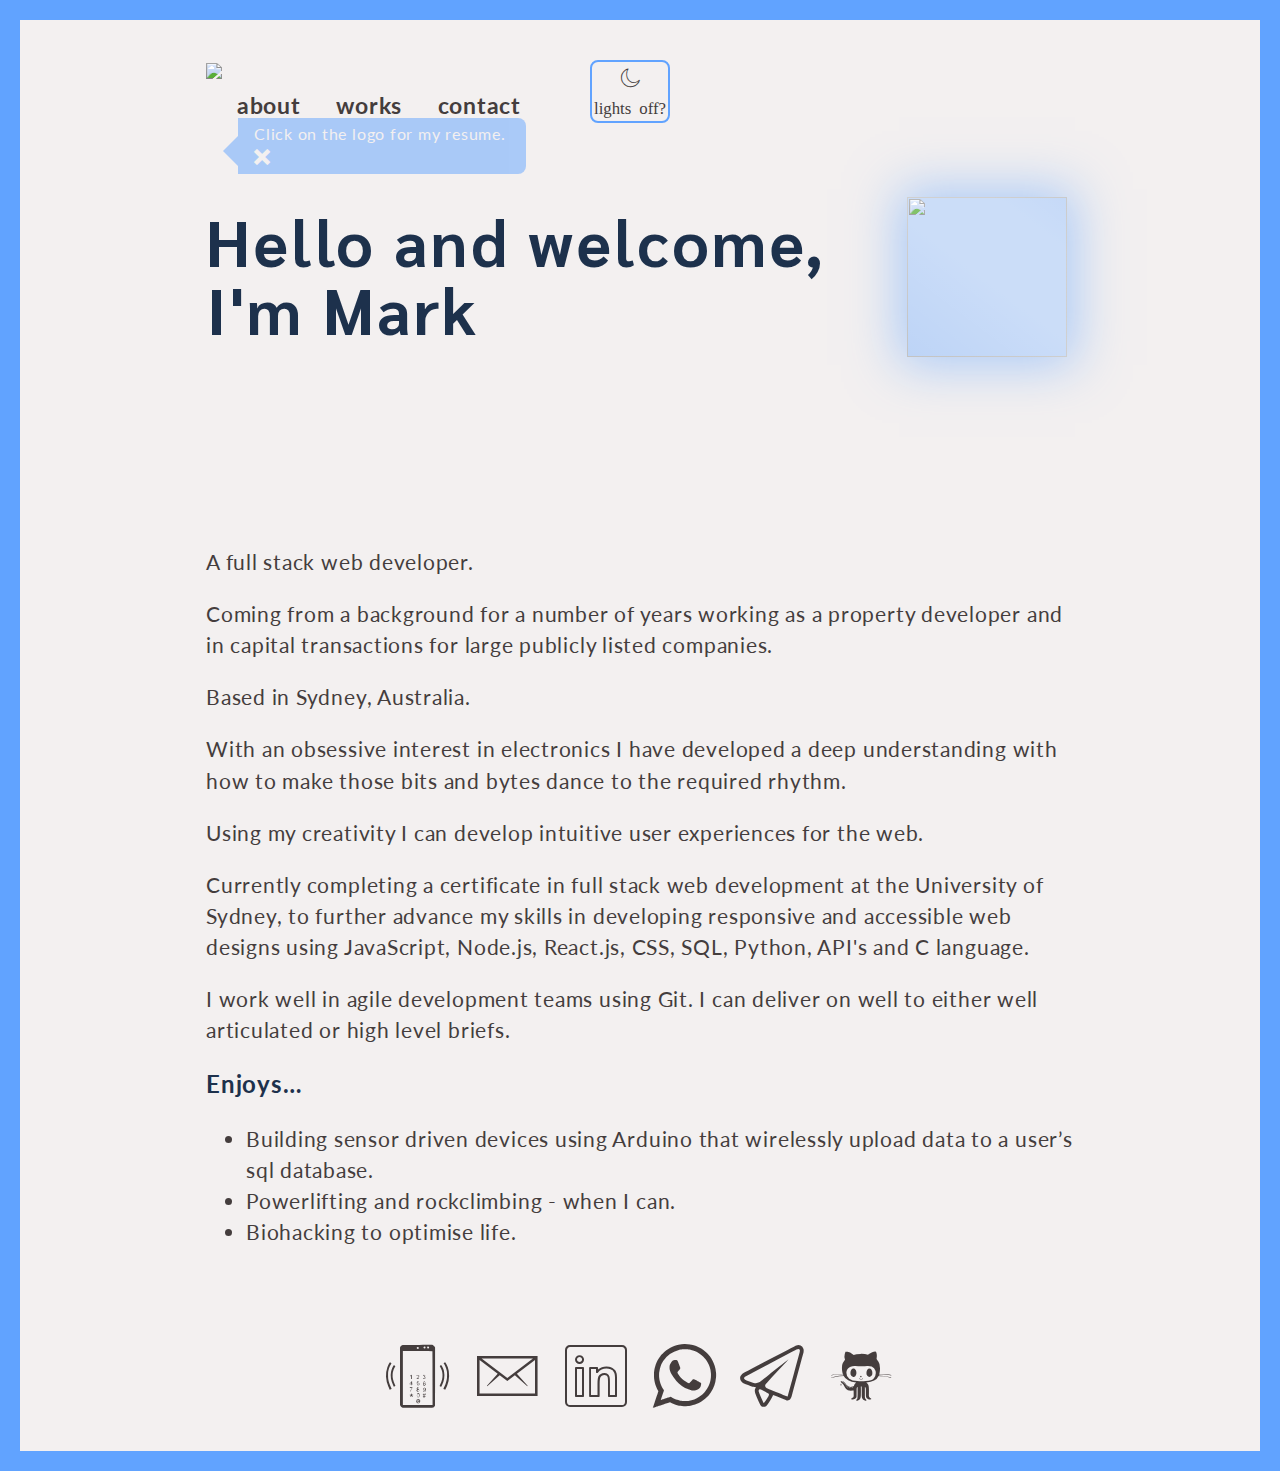
==== commit bafc7a18: "A lot new features added to improve the UX. Some tooltips added, messaging to work for both mobile a" ====
--- a/index.html
+++ b/index.html
@@ -44,17 +44,24 @@
 
   </head>
 
+  <!-- A bit of fun - my head is meant to follow the user's mouse - unfortunately doesn't work if user is on a mobile. -->
   <body class="l-body"  onmousemove="handleMouseMove(event)" onmouseout="clearCoOrdinates()">
     <div class="l-wrapper">
       <header class="b-site-header">
-        <a class="b-logo" href="doc/resume_MarkWatson.pdf" target="_blank"><img src="img/Logo.svg" /></a>
+
+        <a id = "watson-logo" class="b-logo" href="doc/resume_MarkWatson.pdf" target="_blank"><img src="img/Logo.svg" /></a>
+        
+        <div class="tooltip">
+          <span id = "tooltip-label" class="tooltiptext">Click on the logo for my resume. <span id="close-me" class = "icon-cross"></span></span>
+        </div>
+
         <nav class="b-site-nav">
           <a class="b-site-nav__link" href="./index.html">About</a>
           <a class="b-site-nav__link" href="./works.html">Works</a>
           <a class="b-site-nav__link" href="./contact.html">Contact</a>
 
           <button class="b-site--theme-control b-icon icon-sun" id="theme-control">
-            <span class="b-site--theme-text">dim lights?</span>
+            <span class="b-site--theme-text"><br />lights off?</span>
           </button>
           
         </nav>
@@ -77,9 +84,9 @@
         <div id="b-quote-me"></div>
 
           <p> A full stack web developer.
-          <p> Coming from a background of doing property development and capital transactions for large public listed companies.</p> 
+          <p> Coming from a background for a number of years working as a property developer and in capital transactions for large publicly listed companies.</p> 
           <p> Based in Sydney, Australia.</p>
-          <p> From a strong interest in electronics I have developed a deep understanding with how to make those bits and bytes 
+          <p> With an obsessive interest in electronics I have developed a deep understanding with how to make those bits and bytes 
               dance to the required rhythm.</p>
           <p> Using my creativity I can develop intuitive user experiences for the web.</p>  
           <p> Currently completing a certificate in full stack web development at the University of Sydney, 
@@ -91,42 +98,45 @@
     
           <ul>
             <li>Building sensor driven devices using Arduino that wirelessly upload data to a user’s sql database. </li>
-            <li>Powerlifts and rockclimbs - when he can.</li>
-            <li>Biohacking to optimise living.</li>
+            <li>Powerlifting and rockclimbing - when I can.</li>
+            <li>Biohacking to optimise life.</li>
           </ul>
             
 
       </main>
 
-      <section class="b-social__container">
-        <address class="b-social-network" itemscope itemtype="http://schema.org/LocalBusiness"> 
-            <a href="tel:+61448488884">
-              <div class="b-contact-icons icon-mobile-phone"></div>
-            </a>
+    <!-- == Contacts footer ================================================================================================== -->
 
-          <a  href="mailto:hi@watsonised.com?subject=Sending%20you%20this%20email%20from%20your%20website&body=Hi%20Mark,%20I'm%20emailing%20you%20from%20your%20website." 
-              aria-label="send me an email by selecting this icon">
-            <div class="b-contact-icons icon-SVG_Envelope_tight" style="font-size: 3rem;"></div>
-          </a>
-              
-          <a href="https://www.linkedin.com/in/mark-watsonised/" target="_blank" aria-label="have a look at my LinkedIn message and contact me by selecting this icon">
-            <div class="b-contact-icons icon-SVG_Linkedin"></div>
-          </a>
-            
-          <a  href="https://wa.me/61448488884?text=Hi%20Mark,%0DI%20found%20you%20via%20your%20website%20and%20was%20wondering%0D" 
-              target="_blank" aria-label="send me a whatsapp message by selecting this icon">
-            <div class="b-contact-icons icon-SVG_Whatsapp"></div>
-          </a>  <!--https://faq.whatsapp.com/general/chats/how-to-use-click-to-chat-->
-
-          <a href="https://t.me/watsonised" target="_blank" aria-label="send me a Telegram message by selecting this icon">
-            <div class="b-contact-icons icon-SVG_PaperPlane"></div>
+    <section class="b-social__container">
+      <address class="b-social-network" itemscope itemtype="http://schema.org/LocalBusiness"> 
+          <a class = "contact-links" href="tel:+61448488884">
+            <div class="b-contact-icons icon-mobile-phone"></div>
           </a>
 
-          <a href="https://github.com/Mark33Mark" target="_blank" aria-label="have a look at my Github repository by selecting this icon">
-            <div class="b-contact-icons icon-SVG_Github" style="font-size: 5.5rem;"></div>
-          </a> 
-        </address>
-      </section>
+        <a  class = "contact-links" href="mailto:hi@watsonised.com?subject=Sending%20you%20this%20email%20from%20your%20website&body=Hi%20Mark,%20I'm%20emailing%20you%20from%20your%20website." 
+            aria-label="send me an email by selecting this icon">
+          <div class="b-contact-icons icon-SVG_Envelope"></div>
+        </a>
+            
+        <a class = "contact-links" href="https://www.linkedin.com/in/mark-watsonised/" target="_blank" aria-label="have a look at my LinkedIn message and contact me by selecting this icon">
+          <div class="b-contact-icons icon-SVG_Linkedin"></div>
+        </a>
+          
+        <a  class = "contact-links" href="https://wa.me/61448488884?text=Hi%20Mark,%0DI%20found%20you%20via%20your%20website%20and%20was%20wondering%0D" 
+            target="_blank" aria-label="send me a whatsapp message by selecting this icon">
+          <div class="b-contact-icons icon-SVG_Whatsapp"></div>
+        </a>  <!--https://faq.whatsapp.com/general/chats/how-to-use-click-to-chat-->
+
+        <a class = "contact-links" href="https://t.me/watsonised" target="_blank" aria-label="send me a Telegram message by selecting this icon">
+          <div class="b-contact-icons icon-SVG_PaperPlane"></div>
+        </a>
+
+        <a class = "contact-links" href="https://github.com/Mark33Mark" target="_blank" aria-label="have a look at my Github repository by selecting this icon">
+          <div class="b-contact-icons icon-SVG_Github"></div>
+        </a> 
+      </address>
+    </section>
+    
     </div>
     
     <script type="text/javascript" src="./js/main.js?ver=1.1"></script>
--- a/css/style.css
+++ b/css/style.css
@@ -6,9 +6,8 @@
   --brand-color: #ff6f61;
   --header-color: #1d314c;
   --body-color: #443d3d;
-  --royal-blue: #61a3ff;
   --link-teal: #2e747a;
-  --link-teal-hover: var(--brand-complement);
+  --link-teal-hover: #61a3ff;;
   --code-bg: #e5dfde;
   --code-color: #2e747a;
   --royal-blue: #61a3ff;
@@ -22,7 +21,7 @@
   --link-teal: #4dc0cb;
   --link-teal-hover: #61a3ff;
   --code-bg: #cdc0bf;
-  --code-color: var(--brand-complement);
+  --code-color: #443d3d;
   --royal-blue: #7ce8f1;
   --button-hover: #443d3d;
 }
@@ -463,6 +462,7 @@
 a:hover:before,
 a:focus:before {
   transform: scale(1);
+  transform: translateY(1rem); 
 }
 
 main a,
@@ -515,8 +515,11 @@
 }
 
 .b-site--theme-control {
-  border: 0.1rem solid var(--royal-blue);
-  padding: 0.75rem;
+  border: 0.15rem solid var(--royal-blue);
+  border-radius: 0.5rem;
+  padding: 0.15rem;
+  line-height: 1.3;
+  font-size: 0.85rem;
   background: 0 0;
   font-size: 1.3rem;
   text-transform: lowercase;
@@ -607,7 +610,7 @@
 }
 
 .b-work__title {
-  margin: 2rem 0 1rem 0;
+  margin: 6rem 0 1rem 0;
   font-family: 'Sarabun', sans-serif;
   font-size: 2.75em;
   letter-spacing: 0.01em;
@@ -670,7 +673,7 @@
   display: flex;
   justify-content: center;
   flex-wrap: wrap;
-  margin-top: 4rem;
+  margin-top: 6rem;
 }
 
 .b-social__type {
@@ -750,9 +753,84 @@
   font-size: 1rem;
 }
 
+.gallery-icon{
+  font-size: 4.5rem;
+  color: var(--body-color);
+  transition: all 1s ease-in-out; 
+}
+
+.contact-links:hover:before,
+.contact-links:focus:before,
+.gallery-links:hover:before,
+.gallery-links:focus:before {
+  transform: scale(0);
+}
+
+.b-contact-icons{
+  transition: all 1s ease-in-out; 
+}
+
+.b-contact-icons:hover,
+.b-contact-icons:focus,
+.gallery-icon:hover,
+.gallery-icon:focus{
+  color: var(--royal-blue);
+  font-size: 6rem; 
+}
+
+#recipe-webpage, #weather-webpage, #quiz-webpage, #workday-webpage{
+  margin-left: 5rem;
+}
+
+.helpful-tip{
+  display: none;
+  margin: 1rem 1.2rem 0 1.2rem;
+  font-size: 1rem;
+}
 
 /* --------------------------------------------------------------- 
- * Mouse effect animation
+ * Tooltip prompt to inform users.
+ * 
+ * --------------------------------------------------------------- */
+
+.tooltip {
+  position: relative;
+  display: inline-block;
+  border-bottom: 1px dotted black;
+}
+
+.tooltip .tooltiptext {
+  visibility: hidden;
+  visibility: visible;
+  font-size: 1rem;
+  width: 18rem;
+  background-color: var(--royal-blue);
+  opacity: 0.5;
+  color: var(--bg);
+  text-align: left;
+  border-radius: 0 0.5rem 0.5rem 0;
+  padding: 0.25rem 0 0.25rem 1rem;
+  position: absolute;
+  z-index: 1;
+  top: 1.5rem;
+  left: 110%;
+  margin-left: 1rem;
+}
+
+.tooltip .tooltiptext::after {
+  content: "";
+  position: absolute;
+  top: 76%;
+  right: 100%;
+  margin-top: -1.5rem; 
+  border-width: 0.95rem;
+  border-style: solid;
+  border-color: transparent var(--royal-blue) transparent transparent;
+}
+
+
+/* --------------------------------------------------------------- 
+ * Mouse effect animation - attached to my portrait picture
  * https://www.creativebloq.com/inspiration/css-animation-examples 
  * --------------------------------------------------------------- */
 
@@ -769,7 +847,7 @@
 }
 
 .card {
-  background-color: rgba(100, 165, 255, 0.265);
+  background-color: rgba(100, 165, 255, 0.399);
   box-shadow: 0 0 3rem 0.5rem rgba(100,165,255,.5);
   position: relative;
   height: 10rem;
@@ -895,10 +973,14 @@
   -webkit-transition:all 0.7s ease;
 }
 
-li:hover{
+.project-card:hover{
   top:0;
   z-index: 10;
   cursor:grabbing;
+
+  border:solid 0.75rem rgb(250, 200, 150);
+  background:rgb(250, 200, 150);
+  box-shadow:-1rem 1rem 1rem 0.06rem #555;
 }
 
 .recipe{
@@ -919,6 +1001,7 @@
 
 .picture-card{
   font-family: 'Dancing Script', cursive;
+  color: rgb(50,50,50);
   font-size: 2rem;
   margin: 1rem 0 0 0;
 }
@@ -965,10 +1048,11 @@
   }
 
   .card {
-    background-color: rgba(100, 165, 255, 0.278);
+    background-color: rgba(100, 165, 255, 0.399);
   }
 
   .b-site--theme-text {
+    font-size: 1.05rem;
     display: inline;
   }
   
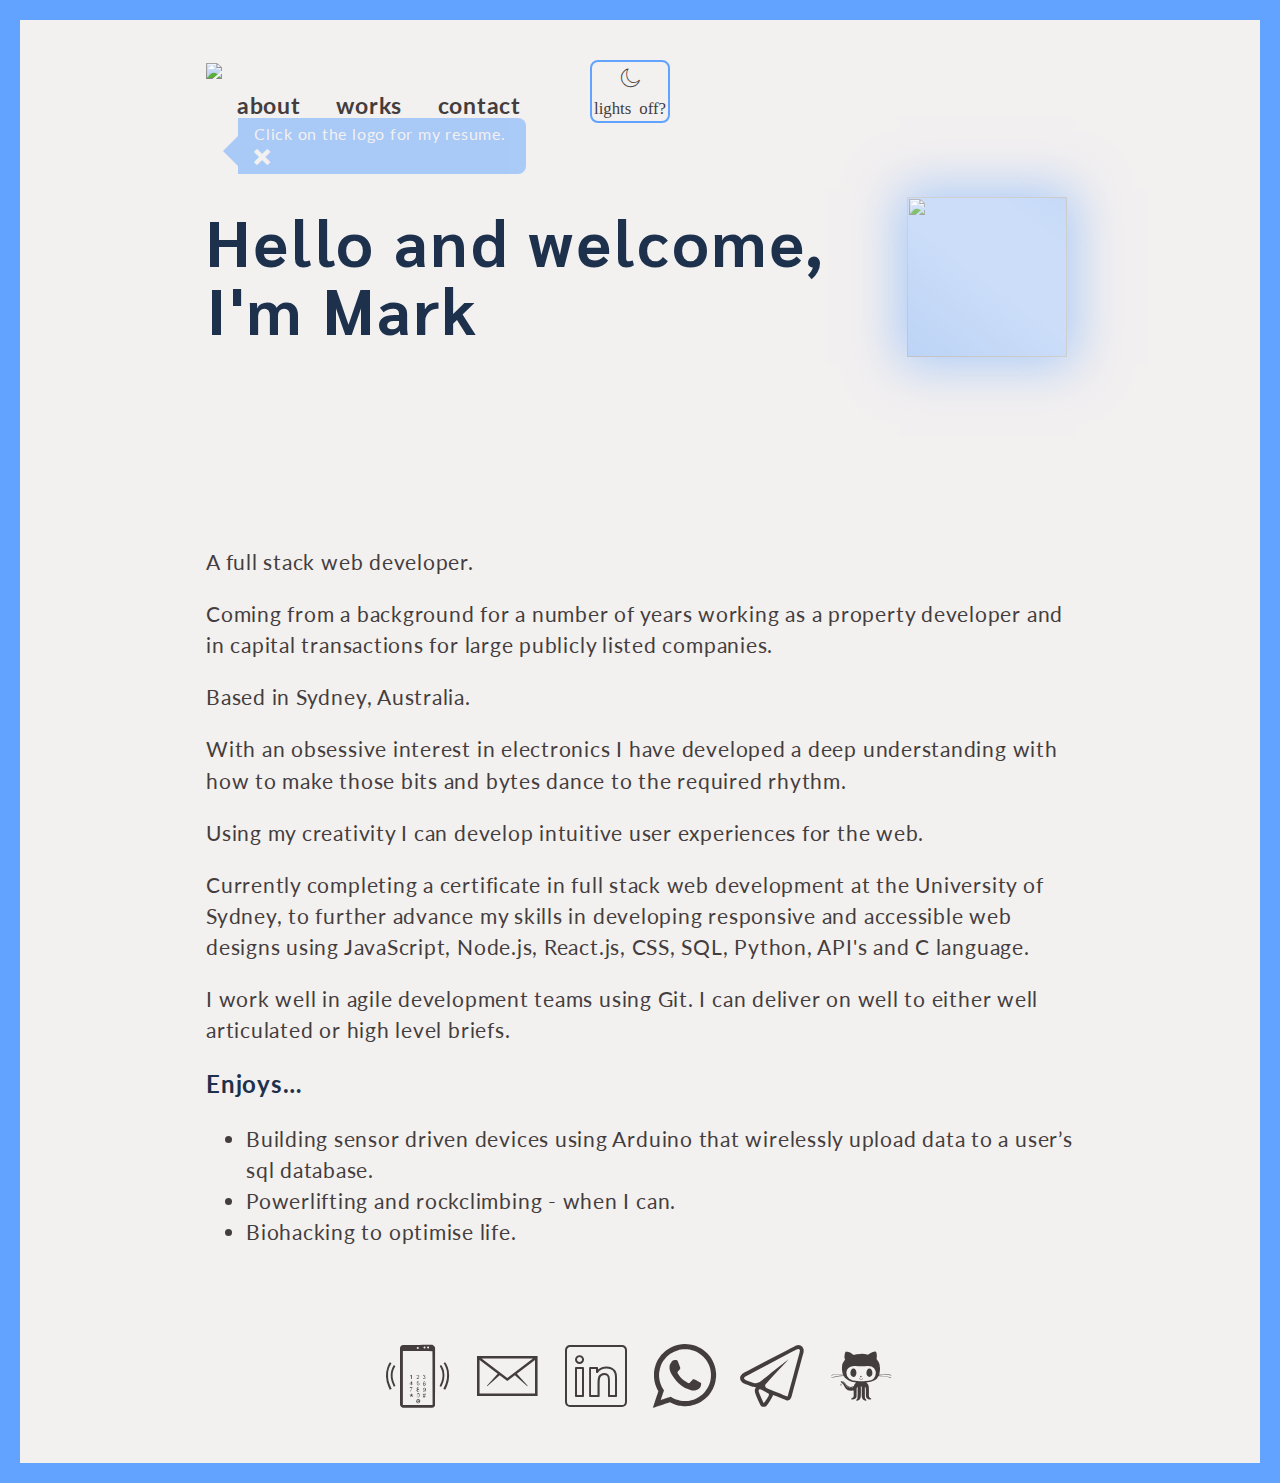
==== commit 57315d18: "Resolved a problem with the email form. There was a hidden element blocking the form button so the f" ====
--- a/index.html
+++ b/index.html
@@ -83,60 +83,57 @@
 
         <div id="b-quote-me"></div>
 
-          <p> A full stack web developer.
-          <p> Coming from a background for a number of years working as a property developer and in capital transactions for large publicly listed companies.</p> 
-          <p> Based in Sydney, Australia.</p>
-          <p> With an obsessive interest in electronics I have developed a deep understanding with how to make those bits and bytes 
-              dance to the required rhythm.</p>
-          <p> Using my creativity I can develop intuitive user experiences for the web.</p>  
-          <p> Currently completing a certificate in full stack web development at the University of Sydney, 
-              to further advance my skills in developing responsive and accessible web designs using JavaScript, 
-              Node.js, React.js, CSS, SQL, Python, API's and C language.</p>
-          <p> I work well in agile development teams using Git.  I can deliver on well to either well articulated or high level briefs. </p>
+        <p> A full stack web developer.
+        <p> Coming from a background for a number of years working as a property developer and in capital transactions for large publicly listed companies.</p> 
+        <p> Based in Sydney, Australia.</p>
+        <p> With an obsessive interest in electronics I have developed a deep understanding with how to make those bits and bytes 
+            dance to the required rhythm.</p>
+        <p> Using my creativity I can develop intuitive user experiences for the web.</p>  
+        <p> Currently completing a certificate in full stack web development at the University of Sydney, 
+            to further advance my skills in developing responsive and accessible web designs using JavaScript, 
+            Node.js, React.js, CSS, SQL, Python, API's and C language.</p>
+        <p> I work well in agile development teams using Git.  I can deliver on well to either well articulated or high level briefs. </p>
+          
+        <h2 id="i-m-also">Enjoys…</h2>
+  
+        <ul>
+          <li>Building sensor driven devices using Arduino that wirelessly upload data to a user’s sql database. </li>
+          <li>Powerlifting and rockclimbing - when I can.</li>
+          <li>Biohacking to optimise life.</li>
+        </ul>
             
-          <h2 id="i-m-also">Enjoys…</h2>
-    
-          <ul>
-            <li>Building sensor driven devices using Arduino that wirelessly upload data to a user’s sql database. </li>
-            <li>Powerlifting and rockclimbing - when I can.</li>
-            <li>Biohacking to optimise life.</li>
-          </ul>
-            
+        <!-- == Contacts footer ================================================================================================== -->
 
+        <section class="b-social__container">
+          <address class="b-social-network" itemscope itemtype="http://schema.org/LocalBusiness"> 
+              <a class = "contact-links" href="tel:+61448488884">
+                <div class="b-contact-icons icon-mobile-phone"></div>
+              </a>
+
+            <a  class = "contact-links" href="mailto:hi@watsonised.com?subject=Sending%20you%20this%20email%20from%20your%20website&body=Hi%20Mark,%20I'm%20emailing%20you%20from%20your%20website." 
+                aria-label="send me an email by selecting this icon">
+              <div class="b-contact-icons icon-SVG_Envelope"></div>
+            </a>
+                
+            <a class = "contact-links" href="https://www.linkedin.com/in/mark-watsonised/" target="_blank" aria-label="have a look at my LinkedIn message and contact me by selecting this icon">
+              <div class="b-contact-icons icon-SVG_Linkedin"></div>
+            </a>
+              
+            <a  class = "contact-links" href="https://wa.me/61448488884?text=Hi%20Mark,%0DI%20found%20you%20via%20your%20website%20and%20was%20wondering%0D" 
+                target="_blank" aria-label="send me a whatsapp message by selecting this icon">
+              <div class="b-contact-icons icon-SVG_Whatsapp"></div>
+            </a>  <!--https://faq.whatsapp.com/general/chats/how-to-use-click-to-chat-->
+
+            <a class = "contact-links" href="https://t.me/watsonised" target="_blank" aria-label="send me a Telegram message by selecting this icon">
+              <div class="b-contact-icons icon-SVG_PaperPlane"></div>
+            </a>
+
+            <a class = "contact-links" href="https://github.com/Mark33Mark" target="_blank" aria-label="have a look at my Github repository by selecting this icon">
+              <div class="b-contact-icons icon-SVG_Github"></div>
+            </a> 
+          </address>
+        </section>
       </main>
-
-    <!-- == Contacts footer ================================================================================================== -->
-
-    <section class="b-social__container">
-      <address class="b-social-network" itemscope itemtype="http://schema.org/LocalBusiness"> 
-          <a class = "contact-links" href="tel:+61448488884">
-            <div class="b-contact-icons icon-mobile-phone"></div>
-          </a>
-
-        <a  class = "contact-links" href="mailto:hi@watsonised.com?subject=Sending%20you%20this%20email%20from%20your%20website&body=Hi%20Mark,%20I'm%20emailing%20you%20from%20your%20website." 
-            aria-label="send me an email by selecting this icon">
-          <div class="b-contact-icons icon-SVG_Envelope"></div>
-        </a>
-            
-        <a class = "contact-links" href="https://www.linkedin.com/in/mark-watsonised/" target="_blank" aria-label="have a look at my LinkedIn message and contact me by selecting this icon">
-          <div class="b-contact-icons icon-SVG_Linkedin"></div>
-        </a>
-          
-        <a  class = "contact-links" href="https://wa.me/61448488884?text=Hi%20Mark,%0DI%20found%20you%20via%20your%20website%20and%20was%20wondering%0D" 
-            target="_blank" aria-label="send me a whatsapp message by selecting this icon">
-          <div class="b-contact-icons icon-SVG_Whatsapp"></div>
-        </a>  <!--https://faq.whatsapp.com/general/chats/how-to-use-click-to-chat-->
-
-        <a class = "contact-links" href="https://t.me/watsonised" target="_blank" aria-label="send me a Telegram message by selecting this icon">
-          <div class="b-contact-icons icon-SVG_PaperPlane"></div>
-        </a>
-
-        <a class = "contact-links" href="https://github.com/Mark33Mark" target="_blank" aria-label="have a look at my Github repository by selecting this icon">
-          <div class="b-contact-icons icon-SVG_Github"></div>
-        </a> 
-      </address>
-    </section>
-    
     </div>
     
     <script type="text/javascript" src="./js/main.js?ver=1.1"></script>
--- a/css/style.css
+++ b/css/style.css
@@ -656,6 +656,7 @@
 }
 
 .b-form__submit {
+  z-index: 5;
   padding: 0.75rem 1.2rem;
   border: 0.25rem solid var(--royal-blue);
   background-color: var(--button-hover);
@@ -1019,7 +1020,7 @@
   }
 
   .b-form {
-    width: 200%;
+    width: 100%;
     margin-bottom: 2rem;
     text-align: right;
   }
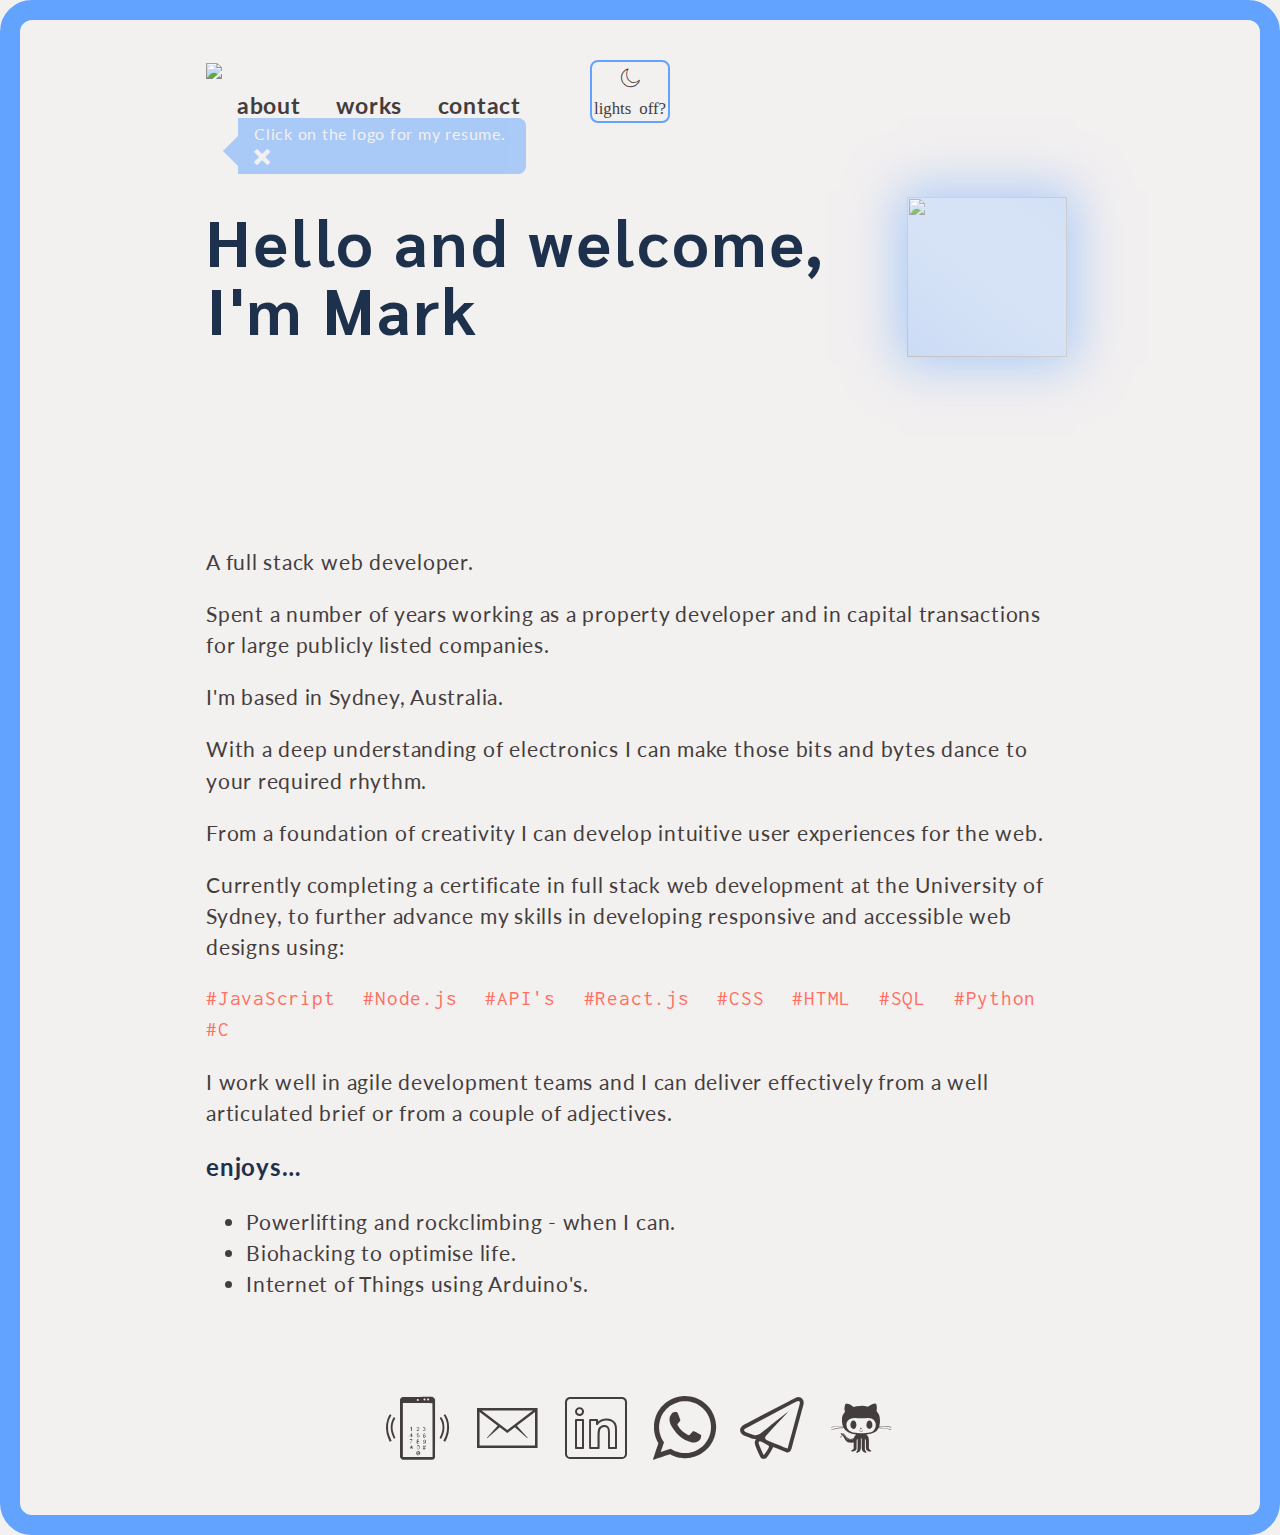
==== commit 19576f09: "Updated text and styling. After another review following a good sleep, I spotted a number of readabi" ====
--- a/index.html
+++ b/index.html
@@ -44,7 +44,7 @@
 
   </head>
 
-  <!-- A bit of fun - my head is meant to follow the user's mouse - unfortunately doesn't work if user is on a mobile. -->
+  <!-- A bit of fun - my head is meant to follow the user's mouse - unfortunately doesn't work so well when user is on a mobile device. -->
   <body class="l-body"  onmousemove="handleMouseMove(event)" onmouseout="clearCoOrdinates()">
     <div class="l-wrapper">
       <header class="b-site-header">
@@ -84,22 +84,32 @@
         <div id="b-quote-me"></div>
 
         <p> A full stack web developer.
-        <p> Coming from a background for a number of years working as a property developer and in capital transactions for large publicly listed companies.</p> 
-        <p> Based in Sydney, Australia.</p>
-        <p> With an obsessive interest in electronics I have developed a deep understanding with how to make those bits and bytes 
-            dance to the required rhythm.</p>
-        <p> Using my creativity I can develop intuitive user experiences for the web.</p>  
+        <p> Spent a number of years working as a property developer and in capital transactions for large publicly listed companies.</p> 
+        <p> I'm based in Sydney, Australia.</p>
+        <p> With a deep understanding of electronics I can make those bits and bytes dance to your required rhythm.</p>
+        <p> From a foundation of creativity I can develop intuitive user experiences for the web.</p>  
         <p> Currently completing a certificate in full stack web development at the University of Sydney, 
-            to further advance my skills in developing responsive and accessible web designs using JavaScript, 
-            Node.js, React.js, CSS, SQL, Python, API's and C language.</p>
-        <p> I work well in agile development teams using Git.  I can deliver on well to either well articulated or high level briefs. </p>
+            to further advance my skills in developing responsive and accessible web designs using: 
+            <ul class="b-tags-list">
+              <li class="b-tag">JavaScript</li>
+              <li class="b-tag">Node.js</li>
+              <li class="b-tag">API's</li>
+              <li class="b-tag">React.js</li>
+              <li class="b-tag">CSS</li>
+              <li class="b-tag">HTML</li>
+              <li class="b-tag">SQL</li>
+              <li class="b-tag">Python</li>
+              <li class="b-tag">C</li>
+            </ul>
+          </p>
+        <p> I work well in agile development teams and I can deliver effectively from a well articulated brief or from a couple of adjectives. </p>
           
-        <h2 id="i-m-also">Enjoys…</h2>
+        <h2 id="i-m-also">enjoys…</h2>
   
         <ul>
-          <li>Building sensor driven devices using Arduino that wirelessly upload data to a user’s sql database. </li>
           <li>Powerlifting and rockclimbing - when I can.</li>
           <li>Biohacking to optimise life.</li>
+          <li>Internet of Things using Arduino's.</li>
         </ul>
             
         <!-- == Contacts footer ================================================================================================== -->
--- a/css/style.css
+++ b/css/style.css
@@ -409,6 +409,11 @@
 blockquote{
   margin: 0;
   font-style: italic;
+  font-size: 1.2rem;
+}
+
+.quote-by{
+  font-style: normal;
   font-size: 1rem;
 }
 
@@ -565,14 +570,20 @@
 }
 
 .animate-fading {
-  animation: fading 10s infinite;
+  animation: fading 14s infinite;
 }
 
 @keyframes fading {
   0% {
     opacity: 0;
   }
+  15% {
+    opacity: 1;
+  }
   50% {
+    opacity: 1;
+  }
+  85% {
     opacity: 1;
   }
   100% {
@@ -848,7 +859,7 @@
 }
 
 .card {
-  background-color: rgba(100, 165, 255, 0.399);
+  background-color: rgba(100, 165, 255, 0.29);
   box-shadow: 0 0 3rem 0.5rem rgba(100,165,255,.5);
   position: relative;
   height: 10rem;
@@ -1049,7 +1060,7 @@
   }
 
   .card {
-    background-color: rgba(100, 165, 255, 0.399);
+    background-color: rgba(100, 165, 255, 0.29);
   }
 
   .b-site--theme-text {
@@ -1065,6 +1076,7 @@
     height: 100%;
     min-height: 100vh;
     border: 1.25rem solid var(--royal-blue) !important;
+    border-radius: 2rem;
     position: relative;
   }
 
